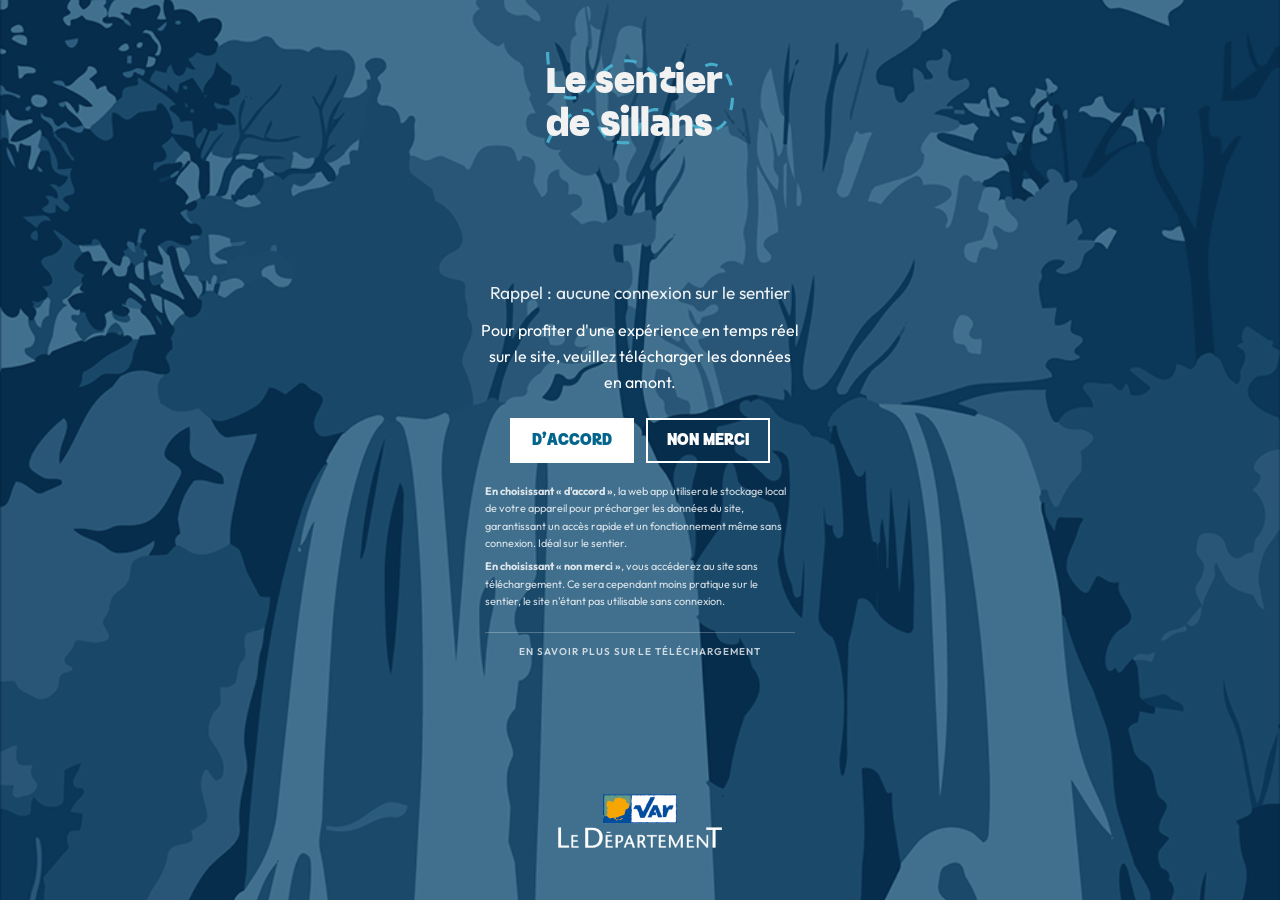
==== accueil.html @ 1a2118c8 "Page d'accueil et étiquettes" ====
<!DOCTYPE html>
<html lang="fr">
<head>
    <meta charset="UTF-8">
    <meta name="viewport" content="width=device-width, initial-scale=1.0, maximum-scale=1.0">
    <title>Le Sentier de Sillans</title>
    <link rel="stylesheet" href="style.css">
    <link rel="stylesheet" href="accueil.css">
</head>
<body>

    <div class="ac-wrapper">

        <!-- Logo haut — toujours visible -->
        <div class="ac-top">
            <img src="images/logo.svg" alt="Le Sentier de Sillans" class="ac-logo">
        </div>

        <!-- Bloc central — flex:1, centré verticalement -->
        <div class="ac-main">

            <!-- Rappel — toujours visible pendant le téléchargement aussi -->
            <p class="ac-rappel">Rappel : aucune connexion sur le sentier</p>

            <!-- Contenu initial -->
            <div class="ac-initial" id="acInitial">
                <p class="ac-desc">Pour profiter d'une expérience en temps réel sur le site, veuillez télécharger les données en amont.</p>
                <div class="ac-btns">
                    <button class="ac-btn" id="acBtnOk">D'ACCORD</button>
                    <button class="ac-btn" id="acBtnNo">NON MERCI</button>
                </div>
                <div class="ac-fine">
                    <p><strong>En choisissant « d'accord »</strong>, la web app utilisera le stockage local de votre appareil pour précharger les données du site, garantissant un accès rapide et un fonctionnement même sans connexion. Idéal sur le sentier.</p>
                    <p><strong>En choisissant « non merci »</strong>, vous accéderez au site sans téléchargement. Ce sera cependant moins pratique sur le sentier, le site n'étant pas utilisable sans connexion.</p>
                </div>
                <hr class="ac-sep">
                <p class="ac-more">EN SAVOIR PLUS SUR LE TÉLÉCHARGEMENT</p>
            </div>

            <!-- État téléchargement — masqué initialement -->
            <div class="ac-dl" id="acDl">
                <p class="ac-warning">Veuillez ne pas fermer la page<br>pendant le téléchargement.</p>
                <div class="ac-ring-wrap">
                    <svg class="ac-ring-svg" viewBox="0 0 120 120" xmlns="http://www.w3.org/2000/svg">
                        <circle class="ac-ring-track" cx="60" cy="60" r="52"/>
                        <circle class="ac-ring-fill" id="acRingFill" cx="60" cy="60" r="52"/>
                    </svg>
                    <div class="ac-ring-label" id="acRingLabel">0</div>
                </div>
                <p class="ac-done" id="acDone">Téléchargement terminé.</p>
                <p class="ac-redirect" id="acRedirect">Redirection en cours<span id="acDots">.</span></p>
            </div>

        </div>

        <!-- Logo Var — toujours visible -->
        <div class="ac-footer">
            <img src="images/logo dpt du var blanc.png" alt="Le Département du Var" class="ac-var">
        </div>

    </div>

    <script src="accueil.js"></script>
</body>
</html>
---- style.css ----
@font-face {
    font-family: 'Marky';
    src: url('fonts/marky.otf') format('opentype'),
         url('fonts/marky.ttf') format('truetype');
    font-weight: normal;
    font-style: normal;
}

@font-face {
    font-family: 'Outfit';
    src: url('fonts/Outfit-VariableFont_wght.ttf') format('truetype');
    font-weight: 100 900;
    font-style: normal;
}

* {
    margin: 0;
    padding: 0;
    box-sizing: border-box;
}

body {
    font-family: 'Outfit', sans-serif;
    font-weight: 400;
    background-color: #F2F2F2;
    display: flex;
    flex-direction: column;
    height: 100vh;
    height: 100dvh;
    overflow: hidden;
    max-width: 430px;
    margin: 0 auto;
}

h1, h2, h3 {
    font-family: 'Marky', sans-serif;
    font-weight: normal;
}

h4, h5, h6 {
    font-family: 'Outfit', sans-serif;
    font-weight: 700;
}

p {
    font-family: 'Outfit', sans-serif;
    font-weight: 400;
}

/* ── HEADER ── */

.header {
    background-color: #03658C;
    color: white;
    padding: 7px 18px;
    display: flex;
    justify-content: space-between;
    align-items: center;
    border-bottom: 2px solid #48ADCC;
    position: sticky;
    top: 0;
    z-index: 100;
}

.header-logo {
    display: flex;
    align-items: center;
    gap: 10px;
}

.logo-img {
    height: 38px;
    width: auto;
    flex-shrink: 0;
}

.header-weather {
    display: flex;
    align-items: center;
    gap: 8px;
}

.weather-icon {
    width: 36px;
    height: 30px;
    flex-shrink: 0;
}

.weather-text {
    font-size: 0.8rem;
    white-space: nowrap;
    opacity: 0.95;
}

/* ── MAIN ── */

.main-content {
    flex: 1;
    overflow: hidden;
    display: flex;
    min-height: 0;
    position: relative;
}

/* ── MAP ── */

.map-container {
    flex: 1;
    position: relative;
    overflow: hidden;
    touch-action: none;
    cursor: grab;
    background-color: #c8dfc8;
}

.map-image {
    position: absolute;
    top: 0;
    left: 0;
    transform-origin: 0 0;
    will-change: transform;
    user-select: none;
    -webkit-user-drag: none;
    display: block;
    pointer-events: none;
}

.pois-layer {
    position: absolute;
    inset: 0;
    pointer-events: none;
    transform-origin: 0 0;
}

.poi {
    position: absolute;
    width: 30px;
    height: 30px;
    background-color: white;
    border-radius: 50%;
    border: none;
    box-shadow: 0 2px 8px rgba(0, 0, 0, 0.4);
    display: flex;
    align-items: center;
    justify-content: center;
    font-family: 'Marky', sans-serif;
    font-size: 19px;
    color: #03658C;
    pointer-events: auto;
    cursor: pointer;
    transition: background-color 0.2s, color 0.2s, box-shadow 0.2s;
}

.poi.active {
    background-color: #03658C;
    color: white;
    box-shadow: 0 2px 12px rgba(3, 101, 140, 0.6);
}

/* ── POI BANNER ── */

@keyframes bannerSwipeFromRight {
    from { transform: translateX(100%); }
    to   { transform: translateX(0); }
}

@keyframes bannerSwipeFromLeft {
    from { transform: translateX(-100%); }
    to   { transform: translateX(0); }
}

.poi-banner {
    position: absolute;
    bottom: 30px;
    left: 12px;
    right: 12px;
    background: #F2F2F2;
    border-radius: 16px;
    box-shadow: 0 4px 24px rgba(0, 0, 0, 0.18);
    z-index: 40;
    overflow: hidden;
    transform: translateY(120%);
    transition: transform 0.45s cubic-bezier(0.34, 1.4, 0.64, 1);
}

.poi-banner.visible {
    transform: translateY(0);
}

.poi-banner-inner {
    padding: 14px 16px 16px;
}

.poi-banner-inner.from-right {
    animation: bannerSwipeFromRight 0.32s cubic-bezier(0.25, 0.46, 0.45, 0.94) both;
}

.poi-banner-inner.from-left {
    animation: bannerSwipeFromLeft 0.32s cubic-bezier(0.25, 0.46, 0.45, 0.94) both;
}

.poi-banner-title {
    font-family: 'Outfit', sans-serif;
    font-weight: 700;
    font-size: 1rem;
    color: #03658C;
    line-height: 1.25;
    margin-bottom: 8px;
}

.poi-banner-divider {
    border: none;
    border-top: 1.5px dashed #48ADCC;
    margin-bottom: 10px;
    opacity: 0.7;
}

.poi-banner-body {
    display: flex;
    gap: 12px;
    margin-bottom: 12px;
    align-items: flex-start;
}

.poi-banner-desc {
    flex: 1;
    font-size: 0.78rem;
    line-height: 1.5;
    color: #444;
    overflow: hidden;
    display: -webkit-box;
    -webkit-line-clamp: 4;
    -webkit-box-orient: vertical;
}

.poi-banner-thumb {
    width: 88px;
    height: 88px;
    border-radius: 10px;
    flex-shrink: 0;
    overflow: hidden;
    background: linear-gradient(160deg, #48ADCC, #03658C);
}

.poi-banner-thumb img {
    width: 100%;
    height: 100%;
    object-fit: cover;
    display: block;
}

.poi-banner-actions {
    display: flex;
    gap: 10px;
}

.poi-banner-btn-primary {
    flex: 1;
    background: #03658C;
    color: white;
    border: 2px solid #03658C;
    border-radius: 8px;
    padding: 10px 8px;
    font-family: 'Outfit', sans-serif;
    font-weight: 700;
    font-size: 0.82rem;
    cursor: pointer;
    transition: opacity 0.15s;
}

.poi-banner-btn-primary:active {
    opacity: 0.8;
}

.poi-banner-btn-secondary {
    flex: 1;
    background: #48ADCC;
    color: white;
    border: none;
    border-radius: 8px;
    padding: 10px 8px;
    font-family: 'Outfit', sans-serif;
    font-weight: 700;
    font-size: 0.76rem;
    letter-spacing: 0.04em;
    text-transform: uppercase;
    cursor: pointer;
    transition: opacity 0.15s, background 0.2s;
}

.poi-banner-btn-secondary.validated {
    background: #2a9d7f;
    letter-spacing: 0;
    text-transform: none;
    font-size: 0.8rem;
}

.poi-banner-btn-secondary:active {
    opacity: 0.8;
}

/* ── FOOTER ── */

.footer {
    background-color: #F2F2F2;
    border-top: 2px solid #48ADCC;
    display: flex;
    justify-content: space-around;
    align-items: center;
    padding: 6px 20px 10px;
    position: sticky;
    bottom: 0;
    z-index: 100;
}

.footer-btn {
    background: none;
    border: none;
    cursor: pointer;
    padding: 6px;
    display: flex;
    align-items: center;
    justify-content: center;
}

.footer-btn svg {
    width: 24px;
    height: 24px;
}

.footer-center {
    display: flex;
    align-items: center;
    justify-content: center;
    margin-top: -22px;
}

.footer-map-btn {
    width: 52px;
    height: 52px;
    border-radius: 50%;
    background-color: #03658C;
    border: 3px solid #F2F2F2;
    box-shadow: 0 4px 12px rgba(26, 107, 138, 0.4);
    cursor: pointer;
    display: flex;
    align-items: center;
    justify-content: center;
    transition: transform 0.15s ease, box-shadow 0.15s ease;
}

.footer-map-btn:active {
    transform: scale(0.95);
    box-shadow: 0 2px 6px rgba(26, 107, 138, 0.3);
}

.footer-map-btn svg {
    width: 26px;
    height: 26px;
}

/* ── PANNEAU DROIT (téléchargement + interdictions) ── */

.dl-hidden {
    display: none !important;
}

/* Colonne positionnée à droite */
.prohib-panel {
    position: absolute;
    top: 12px;
    right: 0;
    z-index: 50;
    display: flex;
    flex-direction: column;
    align-items: flex-end;
    gap: 10px;
}

/* ── Base commune : rectangle extensible (tab depuis le bord droit) ── */
.prohib-item {
    display: flex;
    flex-direction: row;
    justify-content: flex-start;
    align-items: center;
    background: white;
    border-radius: 4px 0 0 4px;
    box-shadow: -2px 2px 10px rgba(0, 0, 0, 0.2);
    overflow: hidden;
    width: 44px;
    height: 44px;
    border: none;
    padding: 0;
    cursor: pointer;
    transition: width 0.25s cubic-bezier(0.4, 0, 0.2, 1);
}

.prohib-item.prohib-open {
    width: 200px;
}

/* ── Images des interdictions (icône fixe à gauche) ── */
.prohib-img {
    width: 44px;
    height: 44px;
    padding: 4px;
    object-fit: contain;
    flex-shrink: 0;
    display: block;
    box-sizing: border-box;
}

/* ── Texte des interdictions (glisse vers la droite) ── */
.prohib-text {
    font-family: 'Outfit', sans-serif;
    font-size: 0.76rem;
    font-weight: 600;
    color: #E84F4F;
    white-space: nowrap;
    padding: 0 14px 0 10px;
    flex-shrink: 0;
    opacity: 0;
    transition: opacity 0.12s ease 0.1s;
}

.prohib-item.prohib-open .prohib-text {
    opacity: 1;
}

/* ── Widget téléchargement : override hauteur + largeur ── */
#dlWidget {
    height: auto;
    max-height: 44px;
    align-items: flex-start;
    transition: width 0.25s cubic-bezier(0.4, 0, 0.2, 1), max-height 0.3s ease;
}

#dlWidget.prohib-open {
    width: 255px;
    max-height: 110px;
}

/* Contenu texte (droite, masqué par défaut) */
.dl-content {
    flex: 1;
    min-width: 0;
    padding: 10px 14px 10px 10px;
    opacity: 0;
    transition: opacity 0.14s ease 0.1s;
}

#dlWidget.prohib-open .dl-content {
    opacity: 1;
}

/* Icône bouton (gauche, toujours visible) */
.dl-icon-btn {
    width: 44px;
    height: 44px;
    flex-shrink: 0;
    background: transparent;
    border: none;
    display: flex;
    align-items: center;
    justify-content: center;
    cursor: pointer;
    color: #E84F4F;
    padding: 0;
}

.dl-icon-btn svg {
    width: 22px;
    height: 22px;
}

.dl-panel-title {
    font-family: 'Outfit', sans-serif;
    font-size: 0.6rem;
    font-weight: 700;
    color: #03658C;
    text-transform: uppercase;
    letter-spacing: 0.04em;
    line-height: 1.55;
    margin-bottom: 8px;
}

.dl-panel-choices {
    display: flex;
    justify-content: space-between;
    align-items: center;
}

.dl-btn-ok {
    font-family: 'Marky', sans-serif;
    font-size: 0.9rem;
    font-weight: normal;
    color: #03658C;
    background: none;
    border: none;
    cursor: pointer;
    padding: 2px 0;
    text-transform: uppercase;
}

.dl-btn-no {
    font-family: 'Marky', sans-serif;
    font-size: 0.9rem;
    font-weight: normal;
    color: #E84F4F;
    background: none;
    border: none;
    cursor: pointer;
    padding: 2px 0;
    text-transform: uppercase;
}

.dl-panel-sub {
    font-family: 'Outfit', sans-serif;
    font-size: 0.7rem;
    font-weight: 400;
    color: #03658C;
    margin-bottom: 8px;
    line-height: 1.4;
}

.dl-progress-track {
    height: 5px;
    background: #DDE8EF;
    overflow: hidden;
}

.dl-progress-fill {
    height: 100%;
    width: 0%;
    background: #03658C;
    transition: width 0.1s linear;
}

.dl-check-svg {
    display: block;
    width: 26px;
    height: 26px;
    margin: 4px auto;
}
---- accueil.css ----
/* ── Override body (style.css fournit max-width:430px, margin:0 auto) ── */
body {
    background-color: #02223a;
    background-image: url('images/fond cascade accueil données.png');
    background-size: cover;
    background-position: center top;
    height: auto;
    min-height: 100dvh;
    overflow-x: hidden;
    overflow-y: auto;
}

/* ── Wrapper ──────────────────────────────────────────────────────────── */
.ac-wrapper {
    flex: 1;
    display: flex;
    flex-direction: column;
    align-items: center;
    padding: 0 22px;
    text-align: center;
    color: white;
    position: relative;
    min-height: 100dvh;
}

/* Overlay sombre sur le fond */
.ac-wrapper::before {
    content: '';
    position: fixed;
    inset: 0;
    background: rgba(2, 28, 50, 0.52);
    pointer-events: none;
    z-index: 0;
}

.ac-wrapper > * {
    position: relative;
    z-index: 1;
}

/* ── Logo haut ────────────────────────────────────────────────────────── */
.ac-top {
    padding-top: 52px;
    padding-bottom: 10px;
    flex-shrink: 0;
}

.ac-logo {
    height: 96px;
    width: auto;
}

/* ── Bloc central (flex:1 → centré verticalement) ────────────────────── */
.ac-main {
    flex: 1;
    display: flex;
    flex-direction: column;
    align-items: center;
    justify-content: center;
    width: 100%;
    gap: 14px;
    padding: 18px 0;
}

/* ── Rappel ───────────────────────────────────────────────────────────── */
.ac-rappel {
    font-family: 'Outfit', sans-serif;
    font-size: 1.08rem;
    font-weight: 400;
    color: white;
    opacity: 0.92;
    margin: 0;
}

/* ── Contenu initial ──────────────────────────────────────────────────── */
.ac-initial {
    display: flex;
    flex-direction: column;
    align-items: center;
    width: 100%;
}

.ac-desc {
    font-family: 'Outfit', sans-serif;
    font-size: 1rem;
    font-weight: 400;
    color: white;
    line-height: 1.65;
    margin-bottom: 22px;
    max-width: 320px;
}

/* ── Boutons ──────────────────────────────────────────────────────────── */
.ac-btns {
    display: flex;
    gap: 12px;
    margin-bottom: 20px;
    width: 100%;
    max-width: 260px;
}

.ac-btn {
    flex: 1;
    font-family: 'Marky', sans-serif;
    font-weight: normal;
    font-size: 1rem;
    background: white;
    color: #03658C;
    border: 2px solid white;
    border-radius: 0;
    padding: 13px 4px;
    cursor: pointer;
    text-transform: uppercase;
    transition: opacity 0.15s ease;
    white-space: nowrap;
}

.ac-btn#acBtnNo {
    background: transparent;
    color: white;
}

.ac-btn:active {
    opacity: 0.75;
}

/* ── Texte fin ────────────────────────────────────────────────────────── */
.ac-fine {
    font-family: 'Outfit', sans-serif;
    font-size: 0.68rem;
    color: white;
    opacity: 0.82;
    line-height: 1.6;
    max-width: 310px;
    text-align: left;
    margin-bottom: 16px;
}

.ac-fine p {
    font-family: 'Outfit', sans-serif;
    margin-bottom: 6px;
}

.ac-fine strong {
    font-weight: 700;
}

.ac-sep {
    width: 100%;
    max-width: 310px;
    border: none;
    border-top: 1px solid rgba(255, 255, 255, 0.25);
    margin-bottom: 12px;
}

.ac-more {
    font-family: 'Outfit', sans-serif;
    font-size: 0.62rem;
    font-weight: 600;
    color: white;
    text-transform: uppercase;
    letter-spacing: 0.1em;
    opacity: 0.75;
}

/* ── Logo Var ─────────────────────────────────────────────────────────── */
.ac-footer {
    padding: 16px 0 48px;
    flex-shrink: 0;
}

.ac-var {
    height: 54px;
    width: auto;
}

/* ── État téléchargement ──────────────────────────────────────────────── */
.ac-dl {
    display: none;
    flex-direction: column;
    align-items: center;
    width: 100%;
    gap: 20px;
}

.ac-dl.active {
    display: flex;
}

.ac-warning {
    font-family: 'Outfit', sans-serif;
    font-size: 0.95rem;
    color: white;
    line-height: 1.6;
    opacity: 0.88;
}

/* ── Cercle de progression ────────────────────────────────────────────── */
.ac-ring-wrap {
    position: relative;
    width: 150px;
    height: 150px;
    flex-shrink: 0;
}

.ac-ring-svg {
    width: 150px;
    height: 150px;
    transform: rotate(-90deg);
}

.ac-ring-track {
    fill: none;
    stroke: rgba(255, 255, 255, 0.2);
    stroke-width: 5;
}

.ac-ring-fill {
    fill: none;
    stroke: white;
    stroke-width: 5;
    stroke-dasharray: 326.73;
    stroke-dashoffset: 326.73;
    stroke-linecap: round;
    transition: stroke-dashoffset 0.1s linear;
}

.ac-ring-label {
    position: absolute;
    top: 50%;
    left: 50%;
    transform: translate(-50%, -50%);
    font-family: 'Marky', sans-serif;
    font-size: 2.6rem;
    color: white;
    line-height: 1;
    white-space: nowrap;
    display: flex;
    align-items: center;
    justify-content: center;
    pointer-events: none;
}

/* ── Textes fin de téléchargement ─────────────────────────────────────── */
.ac-done {
    font-family: 'Outfit', sans-serif;
    font-size: 0.95rem;
    color: white;
    visibility: hidden;
}

.ac-done.visible { visibility: visible; }

.ac-redirect {
    font-family: 'Outfit', sans-serif;
    font-size: 0.9rem;
    color: white;
    opacity: 0.82;
    visibility: hidden;
}

.ac-redirect.visible { visibility: visible; }
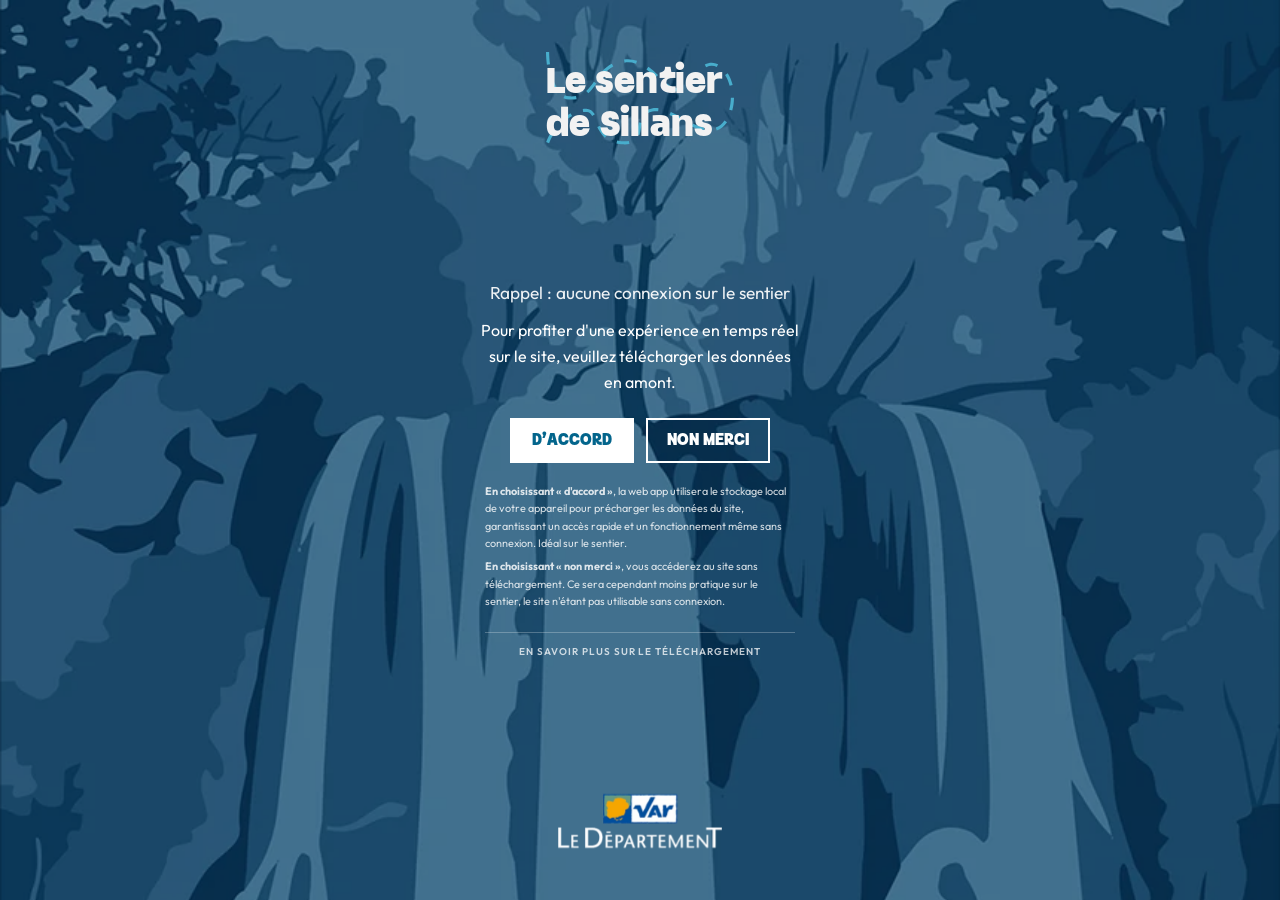
==== commit 9ee84bad: "Optimisation images : rename, resize 860px max, conversion WebP - 16 images converties en WebP avec " ====
--- a/accueil.html
+++ b/accueil.html
@@ -55,11 +55,12 @@
 
         <!-- Logo Var — toujours visible -->
         <div class="ac-footer">
-            <img src="images/logo dpt du var blanc.png" alt="Le Département du Var" class="ac-var">
+            <img src="images/logo-var.webp" alt="Le Département du Var" class="ac-var">
         </div>
 
     </div>
 
+    <script src="transitions.js"></script>
     <script src="accueil.js"></script>
 </body>
 </html>
--- a/style.css
+++ b/style.css
@@ -151,10 +151,67 @@
     transition: background-color 0.2s, color 0.2s, box-shadow 0.2s;
 }
 
-.poi.active {
+.poi.active,
+.poi.validated {
     background-color: #03658C;
     color: white;
-    box-shadow: 0 2px 12px rgba(3, 101, 140, 0.6);
+    box-shadow: 0 2px 12px rgba(3, 101, 140, 0.5);
+}
+
+@keyframes poiNextGlow {
+    0%   { box-shadow: 0 2px 8px rgba(0,0,0,0.3), 0 0 0 0px rgba(72, 173, 204, 0.65); }
+    70%  { box-shadow: 0 2px 8px rgba(0,0,0,0.05), 0 0 0 10px rgba(72, 173, 204, 0); }
+    100% { box-shadow: 0 2px 8px rgba(0,0,0,0.3), 0 0 0 0px rgba(72, 173, 204, 0.65); }
+}
+
+.poi.next {
+    transition: background-color 0.2s, color 0.2s;
+    animation: poiNextGlow 1.8s ease-out infinite;
+}
+
+.poi.next::before {
+    content: '';
+    position: absolute;
+    inset: -7px;
+    border-radius: 50%;
+    border: 3px solid white;
+    pointer-events: none;
+    animation: poiRingBounce 1.0s ease-in-out infinite;
+}
+
+@keyframes poiRingBounce {
+    0%, 100% { transform: scale(1); }
+    50%       { transform: scale(1.28); }
+}
+
+.poi-label {
+    display: block;
+}
+
+/* ── POI NOTIFICATION ── */
+
+.poi-notif {
+    position: absolute;
+    top: 10px;
+    left: 50%;
+    transform: translateX(-50%) translateY(-160%);
+    white-space: nowrap;
+    background: white;
+    color: #2a9d7f;
+    border-radius: 10px;
+    padding: 10px 20px;
+    font-family: 'Outfit', sans-serif;
+    font-weight: 700;
+    font-size: 0.85rem;
+    text-align: center;
+    z-index: 50;
+    pointer-events: none;
+    box-shadow: 0 4px 16px rgba(0, 0, 0, 0.12);
+    transition: transform 0.38s cubic-bezier(0.34, 1.4, 0.64, 1);
+}
+
+.poi-notif.visible {
+    transform: translateX(-50%) translateY(0);
 }
 
 /* ── POI BANNER ── */
@@ -299,6 +356,98 @@
     opacity: 0.8;
 }
 
+/* ── CONFIRMATION MODAL ── */
+
+.confirm-overlay {
+    position: fixed;
+    inset: 0;
+    background: rgba(0, 0, 0, 0.45);
+    z-index: 200;
+    display: flex;
+    align-items: center;
+    justify-content: center;
+    opacity: 0;
+    pointer-events: none;
+    transition: opacity 0.2s;
+}
+
+.confirm-overlay.visible {
+    opacity: 1;
+    pointer-events: auto;
+}
+
+.confirm-modal {
+    background: white;
+    border-radius: 16px;
+    padding: 24px 20px 20px;
+    margin: 0 24px;
+    max-width: 360px;
+    width: 100%;
+    box-shadow: 0 8px 32px rgba(0, 0, 0, 0.2);
+    transform: scale(0.95);
+    transition: transform 0.2s cubic-bezier(0.34, 1.4, 0.64, 1);
+}
+
+.confirm-overlay.visible .confirm-modal {
+    transform: scale(1);
+}
+
+.confirm-question {
+    font-family: 'Outfit', sans-serif;
+    font-weight: 700;
+    font-size: 0.98rem;
+    color: #03658C;
+    line-height: 1.4;
+    margin-bottom: 10px;
+}
+
+.confirm-warning {
+    font-family: 'Outfit', sans-serif;
+    font-weight: 400;
+    font-size: 0.72rem;
+    color: #999;
+    line-height: 1.5;
+    margin-bottom: 20px;
+}
+
+.confirm-actions {
+    display: flex;
+    gap: 10px;
+}
+
+.confirm-btn-cancel {
+    flex: 1;
+    background: #03658C;
+    color: white;
+    border: none;
+    border-radius: 8px;
+    padding: 11px 8px;
+    font-family: 'Outfit', sans-serif;
+    font-weight: 700;
+    font-size: 0.85rem;
+    cursor: pointer;
+    transition: opacity 0.15s;
+}
+
+.confirm-btn-confirm {
+    flex: 1;
+    background: white;
+    color: #03658C;
+    border: 2px solid #03658C;
+    border-radius: 8px;
+    padding: 11px 8px;
+    font-family: 'Outfit', sans-serif;
+    font-weight: 700;
+    font-size: 0.85rem;
+    cursor: pointer;
+    transition: opacity 0.15s;
+}
+
+.confirm-btn-cancel:active,
+.confirm-btn-confirm:active {
+    opacity: 0.75;
+}
+
 /* ── FOOTER ── */
 
 .footer {
--- a/accueil.css
+++ b/accueil.css
@@ -1,7 +1,7 @@
 /* ── Override body (style.css fournit max-width:430px, margin:0 auto) ── */
 body {
     background-color: #02223a;
-    background-image: url('images/fond cascade accueil données.png');
+    background-image: url('images/accueil-fond.webp');
     background-size: cover;
     background-position: center top;
     height: auto;
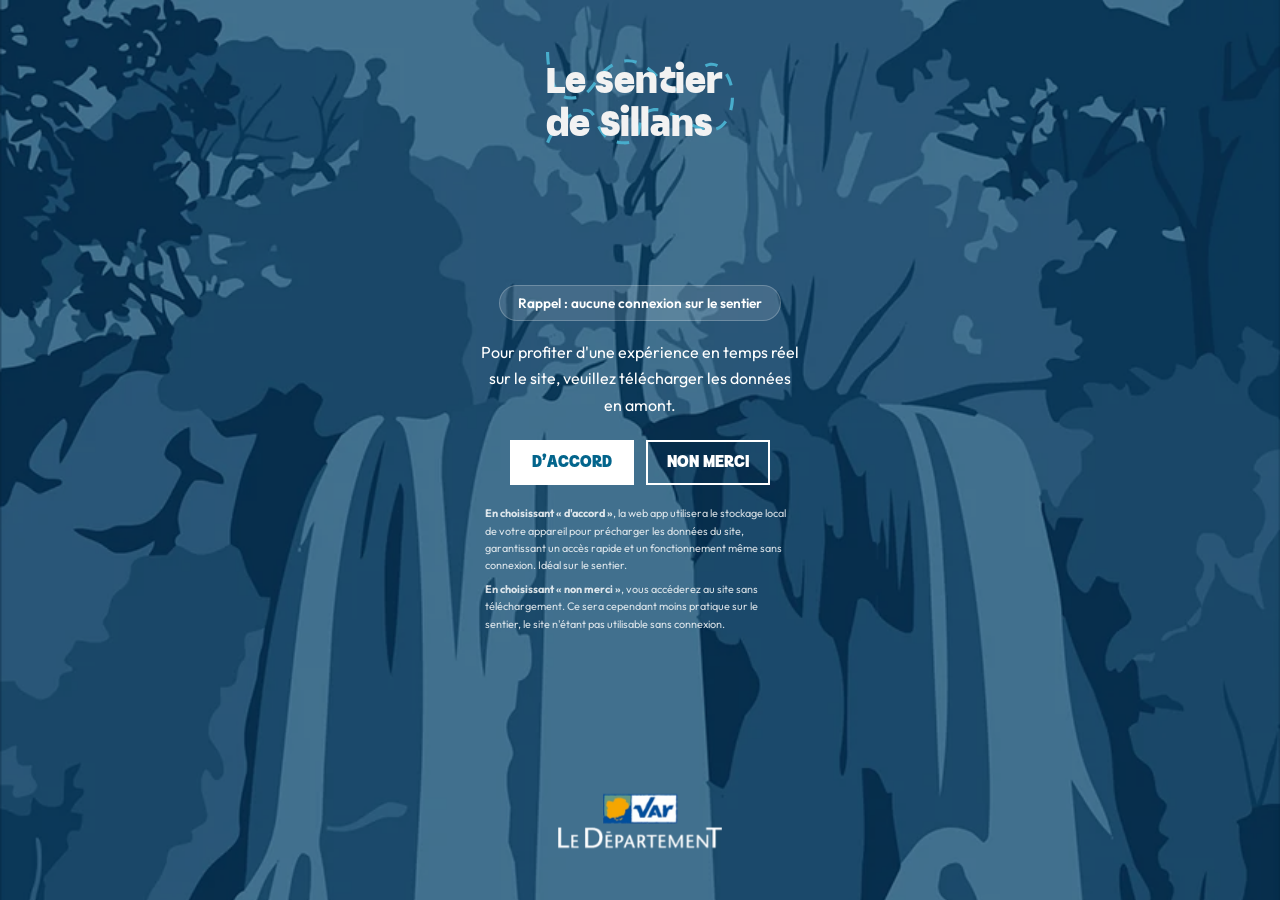
==== commit 3cebf922: "Redesign de l'écran d'accueil : interdictions affichées pendant le téléchargement - Pendant le téléc" ====
--- a/accueil.html
+++ b/accueil.html
@@ -2,7 +2,7 @@
 <html lang="fr">
 <head>
     <meta charset="UTF-8">
-    <meta name="viewport" content="width=device-width, initial-scale=1.0, maximum-scale=1.0">
+    <meta name="viewport" content="width=device-width, initial-scale=1.0">
     <title>Le Sentier de Sillans</title>
     <link rel="stylesheet" href="style.css">
     <link rel="stylesheet" href="accueil.css">
@@ -19,11 +19,9 @@
         <!-- Bloc central — flex:1, centré verticalement -->
         <div class="ac-main">
 
-            <!-- Rappel — toujours visible pendant le téléchargement aussi -->
-            <p class="ac-rappel">Rappel : aucune connexion sur le sentier</p>
-
             <!-- Contenu initial -->
             <div class="ac-initial" id="acInitial">
+                <p class="ac-rappel">Rappel : aucune connexion sur le sentier</p>
                 <p class="ac-desc">Pour profiter d'une expérience en temps réel sur le site, veuillez télécharger les données en amont.</p>
                 <div class="ac-btns">
                     <button class="ac-btn" id="acBtnOk">D'ACCORD</button>
@@ -33,13 +31,13 @@
                     <p><strong>En choisissant « d'accord »</strong>, la web app utilisera le stockage local de votre appareil pour précharger les données du site, garantissant un accès rapide et un fonctionnement même sans connexion. Idéal sur le sentier.</p>
                     <p><strong>En choisissant « non merci »</strong>, vous accéderez au site sans téléchargement. Ce sera cependant moins pratique sur le sentier, le site n'étant pas utilisable sans connexion.</p>
                 </div>
-                <hr class="ac-sep">
-                <p class="ac-more">EN SAVOIR PLUS SUR LE TÉLÉCHARGEMENT</p>
             </div>
 
             <!-- État téléchargement — masqué initialement -->
             <div class="ac-dl" id="acDl">
+
                 <p class="ac-warning">Veuillez ne pas fermer la page<br>pendant le téléchargement.</p>
+
                 <div class="ac-ring-wrap">
                     <svg class="ac-ring-svg" viewBox="0 0 120 120" xmlns="http://www.w3.org/2000/svg">
                         <circle class="ac-ring-track" cx="60" cy="60" r="52"/>
@@ -47,8 +45,44 @@
                     </svg>
                     <div class="ac-ring-label" id="acRingLabel">0</div>
                 </div>
-                <p class="ac-done" id="acDone">Téléchargement terminé.</p>
-                <p class="ac-redirect" id="acRedirect">Redirection en cours<span id="acDots">.</span></p>
+
+                <div class="ac-status">
+                    <p class="ac-done" id="acDone">Téléchargement terminé.</p>
+                    <p class="ac-redirect" id="acRedirect">Redirection en cours<span id="acDots">.</span></p>
+                </div>
+
+                <!-- Interdictions principales, affichées pendant l'attente -->
+                <div class="ac-rules">
+                    <p class="ac-rules-tag">À retenir sur le sentier</p>
+
+                    <div class="ac-rule-card">
+                        <div class="ac-rule-icon">
+                            <svg viewBox="0 0 24 24" fill="none" aria-hidden="true" xmlns="http://www.w3.org/2000/svg">
+                                <circle cx="14" cy="4" r="2" fill="#1A87AC"/>
+                                <path d="M3 11l4 1.5 4-5 4.5 2" stroke="#1A87AC" stroke-width="2.8" stroke-linecap="round" stroke-linejoin="round"/>
+                                <path d="M2 17c1.5-1.2 3-1.2 4.5 0s3 1.2 4.5 0 3-1.2 4.5 0 3 1.2 4.5 0" stroke="#1A87AC" stroke-width="2.4" stroke-linecap="round"/>
+                                <path d="M2 21c1.5-1.2 3-1.2 4.5 0s3 1.2 4.5 0 3-1.2 4.5 0 3 1.2 4.5 0" stroke="#1A87AC" stroke-width="2.4" stroke-linecap="round"/>
+                            </svg>
+                        </div>
+                        <div class="ac-rule-body">
+                            <span class="ac-rule-title">Baignade interdite</span>
+                            <span class="ac-rule-sub">Cours d'eau protégé</span>
+                        </div>
+                    </div>
+
+                    <div class="ac-rule-card">
+                        <div class="ac-rule-icon">
+                            <svg viewBox="0 0 24 24" fill="none" aria-hidden="true" xmlns="http://www.w3.org/2000/svg">
+                                <path d="M8.5 14.5A2.5 2.5 0 0011 12c0-1.38-.5-2-1-3-1.072-2.143-.224-4.054 2-6 .5 2.5 2 4.9 4 6.5 2 1.6 3 3.5 3 5.5a7 7 0 11-14 0c0-1.153.433-2.294 1-3a2.5 2.5 0 002.5 2.5z" stroke="#C67C24" stroke-width="2.4" stroke-linecap="round" stroke-linejoin="round"/>
+                            </svg>
+                        </div>
+                        <div class="ac-rule-body">
+                            <span class="ac-rule-title">Feu &amp; cigarettes interdits</span>
+                            <span class="ac-rule-sub">Risque d'incendie de forêt</span>
+                        </div>
+                    </div>
+                </div>
+
             </div>
 
         </div>
@@ -60,6 +94,7 @@
 
     </div>
 
+    <script src="version.js"></script>
     <script src="transitions.js"></script>
     <script src="accueil.js"></script>
 </body>
--- a/style.css
+++ b/style.css
@@ -4,6 +4,7 @@
          url('fonts/marky.ttf') format('truetype');
     font-weight: normal;
     font-style: normal;
+    font-display: swap;
 }
 
 @font-face {
@@ -11,6 +12,29 @@
     src: url('fonts/Outfit-VariableFont_wght.ttf') format('truetype');
     font-weight: 100 900;
     font-style: normal;
+    font-display: swap;
+}
+
+/* ── CHARTE GRAPHIQUE (couleurs & animations) ── */
+
+:root {
+    /* Couleurs */
+    --c-primary: #03658C;
+    --c-accent:  #48ADCC;
+    --c-dark:    #02223a;
+    /* Courbes de transition */
+    --ease-spring:   cubic-bezier(0.34, 1.4, 0.64, 1);     /* entrées avec rebond */
+    --ease-out:      cubic-bezier(0.25, 0.46, 0.45, 0.94); /* glissements (galerie, swipe) */
+    --ease-standard: cubic-bezier(0.4, 0, 0.2, 1);         /* micro-interactions */
+    /* Durées */
+    --dur-in: 0.5s;     /* entrée de page / section */
+    --stagger: 0.06s;   /* décalage entre éléments successifs */
+}
+
+/* Entrée de section commune à toutes les pages */
+@keyframes pageIn {
+    from { opacity: 0; transform: translateY(24px); }
+    to   { opacity: 1; transform: translateY(0); }
 }
 
 * {
@@ -49,6 +73,11 @@
 
 /* ── HEADER ── */
 
+@keyframes slideDown {
+    from { transform: translateY(-24px); }
+    to   { transform: translateY(0); }
+}
+
 .header {
     background-color: #03658C;
     color: white;
@@ -60,6 +89,8 @@
     position: sticky;
     top: 0;
     z-index: 100;
+    animation: slideDown var(--dur-in) var(--ease-spring) both;
+    animation-delay: calc(var(--stagger) * 1);
 }
 
 .header-logo {
@@ -151,6 +182,13 @@
     transition: background-color 0.2s, color 0.2s, box-shadow 0.2s;
 }
 
+.poi::before {
+    content: '';
+    position: absolute;
+    inset: -8px;
+    border-radius: 50%;
+}
+
 .poi.active,
 .poi.validated {
     background-color: #03658C;
@@ -207,7 +245,7 @@
     z-index: 50;
     pointer-events: none;
     box-shadow: 0 4px 16px rgba(0, 0, 0, 0.12);
-    transition: transform 0.38s cubic-bezier(0.34, 1.4, 0.64, 1);
+    transition: transform 0.38s var(--ease-spring);
 }
 
 .poi-notif.visible {
@@ -237,7 +275,7 @@
     z-index: 40;
     overflow: hidden;
     transform: translateY(120%);
-    transition: transform 0.45s cubic-bezier(0.34, 1.4, 0.64, 1);
+    transition: transform 0.45s var(--ease-spring);
 }
 
 .poi-banner.visible {
@@ -249,11 +287,11 @@
 }
 
 .poi-banner-inner.from-right {
-    animation: bannerSwipeFromRight 0.32s cubic-bezier(0.25, 0.46, 0.45, 0.94) both;
+    animation: bannerSwipeFromRight 0.32s var(--ease-out) both;
 }
 
 .poi-banner-inner.from-left {
-    animation: bannerSwipeFromLeft 0.32s cubic-bezier(0.25, 0.46, 0.45, 0.94) both;
+    animation: bannerSwipeFromLeft 0.32s var(--ease-out) both;
 }
 
 .poi-banner-title {
@@ -385,7 +423,7 @@
     width: 100%;
     box-shadow: 0 8px 32px rgba(0, 0, 0, 0.2);
     transform: scale(0.95);
-    transition: transform 0.2s cubic-bezier(0.34, 1.4, 0.64, 1);
+    transition: transform 0.2s var(--ease-spring);
 }
 
 .confirm-overlay.visible .confirm-modal {
@@ -450,6 +488,11 @@
 
 /* ── FOOTER ── */
 
+@keyframes slideUp {
+    from { transform: translateY(24px); }
+    to   { transform: translateY(0); }
+}
+
 .footer {
     background-color: #F2F2F2;
     border-top: 2px solid #48ADCC;
@@ -460,6 +503,8 @@
     position: sticky;
     bottom: 0;
     z-index: 100;
+    animation: slideUp var(--dur-in) var(--ease-spring) both;
+    animation-delay: calc(var(--stagger) * 2);
 }
 
 .footer-btn {
@@ -508,6 +553,23 @@
     height: 26px;
 }
 
+/* Indicateur de page active (point sous l'icône) — utilisé par toutes les pages */
+.footer-btn--active {
+    position: relative;
+}
+
+.footer-btn--active::after {
+    content: '';
+    position: absolute;
+    bottom: 3px;
+    left: 50%;
+    transform: translateX(-50%);
+    width: 4px;
+    height: 4px;
+    border-radius: 50%;
+    background: var(--c-primary);
+}
+
 /* ── PANNEAU DROIT (téléchargement + interdictions) ── */
 
 .dl-hidden {
@@ -541,39 +603,63 @@
     border: none;
     padding: 0;
     cursor: pointer;
-    transition: width 0.25s cubic-bezier(0.4, 0, 0.2, 1);
+    transition: width 0.25s var(--ease-standard);
 }
 
 .prohib-item.prohib-open {
-    width: 200px;
-}
-
-/* ── Images des interdictions (icône fixe à gauche) ── */
-.prohib-img {
+    width: 220px;
+}
+
+/* ── Icône SVG (carré fixe à gauche) ── */
+.prohib-icon {
     width: 44px;
     height: 44px;
-    padding: 4px;
-    object-fit: contain;
     flex-shrink: 0;
-    display: block;
+    display: flex;
+    align-items: center;
+    justify-content: center;
+    padding: 10px;
     box-sizing: border-box;
 }
 
-/* ── Texte des interdictions (glisse vers la droite) ── */
-.prohib-text {
-    font-family: 'Outfit', sans-serif;
-    font-size: 0.76rem;
-    font-weight: 600;
-    color: #E84F4F;
-    white-space: nowrap;
-    padding: 0 14px 0 10px;
-    flex-shrink: 0;
+.prohib-icon svg {
+    width: 100%;
+    height: 100%;
+}
+
+/* ── Corps texte (titre + desc, glisse vers la droite) ── */
+.prohib-body {
+    flex: 1;
+    min-width: 0;
+    padding: 0 12px 0 6px;
     opacity: 0;
     transition: opacity 0.12s ease 0.1s;
-}
-
-.prohib-item.prohib-open .prohib-text {
+    display: flex;
+    flex-direction: column;
+    justify-content: center;
+    gap: 2px;
+}
+
+.prohib-item.prohib-open .prohib-body {
     opacity: 1;
+}
+
+.prohib-title {
+    font-family: 'Outfit', sans-serif;
+    font-size: 0.72rem;
+    font-weight: 700;
+    color: #2a3540;
+    white-space: nowrap;
+    line-height: 1.2;
+}
+
+.prohib-desc {
+    font-family: 'Outfit', sans-serif;
+    font-size: 0.6rem;
+    font-weight: 400;
+    color: #7a8a92;
+    white-space: nowrap;
+    line-height: 1.2;
 }
 
 /* ── Widget téléchargement : override hauteur + largeur ── */
@@ -581,7 +667,7 @@
     height: auto;
     max-height: 44px;
     align-items: flex-start;
-    transition: width 0.25s cubic-bezier(0.4, 0, 0.2, 1), max-height 0.3s ease;
+    transition: width 0.25s var(--ease-standard), max-height 0.3s ease;
 }
 
 #dlWidget.prohib-open {
@@ -691,3 +777,13 @@
     height: 26px;
     margin: 4px auto;
 }
+
+/* ── ACCESSIBILITÉ : réduire les animations si demandé par l'OS ── */
+
+@media (prefers-reduced-motion: reduce) {
+    *, *::before, *::after {
+        animation-duration: 0.01ms !important;
+        animation-iteration-count: 1 !important;
+        transition-duration: 0.01ms !important;
+    }
+}
--- a/accueil.css
+++ b/accueil.css
@@ -62,14 +62,17 @@
     padding: 18px 0;
 }
 
-/* ── Rappel ───────────────────────────────────────────────────────────── */
+/* ── Rappel (pastille) ────────────────────────────────────────────────── */
 .ac-rappel {
     font-family: 'Outfit', sans-serif;
-    font-size: 1.08rem;
-    font-weight: 400;
-    color: white;
-    opacity: 0.92;
-    margin: 0;
+    font-size: 0.85rem;
+    font-weight: 600;
+    color: white;
+    background: rgba(255, 255, 255, 0.13);
+    border: 1px solid rgba(255, 255, 255, 0.22);
+    border-radius: 999px;
+    padding: 8px 18px;
+    margin: 0 0 18px;
 }
 
 /* ── Contenu initial ──────────────────────────────────────────────────── */
@@ -145,24 +148,6 @@
     font-weight: 700;
 }
 
-.ac-sep {
-    width: 100%;
-    max-width: 310px;
-    border: none;
-    border-top: 1px solid rgba(255, 255, 255, 0.25);
-    margin-bottom: 12px;
-}
-
-.ac-more {
-    font-family: 'Outfit', sans-serif;
-    font-size: 0.62rem;
-    font-weight: 600;
-    color: white;
-    text-transform: uppercase;
-    letter-spacing: 0.1em;
-    opacity: 0.75;
-}
-
 /* ── Logo Var ─────────────────────────────────────────────────────────── */
 .ac-footer {
     padding: 16px 0 48px;
@@ -180,7 +165,7 @@
     flex-direction: column;
     align-items: center;
     width: 100%;
-    gap: 20px;
+    gap: 18px;
 }
 
 .ac-dl.active {
@@ -190,22 +175,23 @@
 .ac-warning {
     font-family: 'Outfit', sans-serif;
     font-size: 0.95rem;
+    font-weight: 600;
     color: white;
     line-height: 1.6;
-    opacity: 0.88;
+    opacity: 0.92;
 }
 
 /* ── Cercle de progression ────────────────────────────────────────────── */
 .ac-ring-wrap {
     position: relative;
-    width: 150px;
-    height: 150px;
+    width: 132px;
+    height: 132px;
     flex-shrink: 0;
 }
 
 .ac-ring-svg {
-    width: 150px;
-    height: 150px;
+    width: 132px;
+    height: 132px;
     transform: rotate(-90deg);
 }
 
@@ -231,7 +217,7 @@
     left: 50%;
     transform: translate(-50%, -50%);
     font-family: 'Marky', sans-serif;
-    font-size: 2.6rem;
+    font-size: 2.3rem;
     color: white;
     line-height: 1;
     white-space: nowrap;
@@ -241,7 +227,15 @@
     pointer-events: none;
 }
 
-/* ── Textes fin de téléchargement ─────────────────────────────────────── */
+/* ── Textes fin de téléchargement (espace réservé : layout stable) ────── */
+.ac-status {
+    display: flex;
+    flex-direction: column;
+    align-items: center;
+    gap: 3px;
+    min-height: 42px;
+}
+
 .ac-done {
     font-family: 'Outfit', sans-serif;
     font-size: 0.95rem;
@@ -260,3 +254,82 @@
 }
 
 .ac-redirect.visible { visibility: visible; }
+
+/* ── Interdictions principales (pendant l'attente) ────────────────────── */
+.ac-rules {
+    display: flex;
+    flex-direction: column;
+    align-items: center;
+    gap: 10px;
+    width: 100%;
+    max-width: 320px;
+}
+
+.ac-rules-tag {
+    font-family: 'Outfit', sans-serif;
+    font-size: 0.62rem;
+    font-weight: 700;
+    letter-spacing: 0.14em;
+    text-transform: uppercase;
+    color: rgba(255, 255, 255, 0.6);
+    animation: pageIn var(--dur-in) var(--ease-spring) both;
+    animation-delay: calc(var(--stagger) * 1);
+}
+
+.ac-rule-card {
+    display: flex;
+    align-items: center;
+    gap: 13px;
+    width: 100%;
+    text-align: left;
+    background: rgba(255, 255, 255, 0.12);
+    border: 1px solid rgba(255, 255, 255, 0.18);
+    border-radius: 14px;
+    padding: 12px 16px;
+    backdrop-filter: blur(8px);
+    -webkit-backdrop-filter: blur(8px);
+    animation: pageIn var(--dur-in) var(--ease-spring) both;
+}
+
+.ac-rule-card:nth-of-type(1) { animation-delay: calc(var(--stagger) * 2); }
+.ac-rule-card:nth-of-type(2) { animation-delay: calc(var(--stagger) * 3); }
+
+.ac-rule-icon {
+    width: 42px;
+    height: 42px;
+    border-radius: 50%;
+    background: white;
+    display: flex;
+    align-items: center;
+    justify-content: center;
+    padding: 9px;
+    box-sizing: border-box;
+    flex-shrink: 0;
+}
+
+.ac-rule-icon svg {
+    width: 100%;
+    height: 100%;
+}
+
+.ac-rule-body {
+    display: flex;
+    flex-direction: column;
+    gap: 2px;
+}
+
+.ac-rule-title {
+    font-family: 'Outfit', sans-serif;
+    font-size: 0.88rem;
+    font-weight: 700;
+    color: white;
+    line-height: 1.2;
+}
+
+.ac-rule-sub {
+    font-family: 'Outfit', sans-serif;
+    font-size: 0.72rem;
+    font-weight: 400;
+    color: rgba(255, 255, 255, 0.65);
+    line-height: 1.3;
+}
